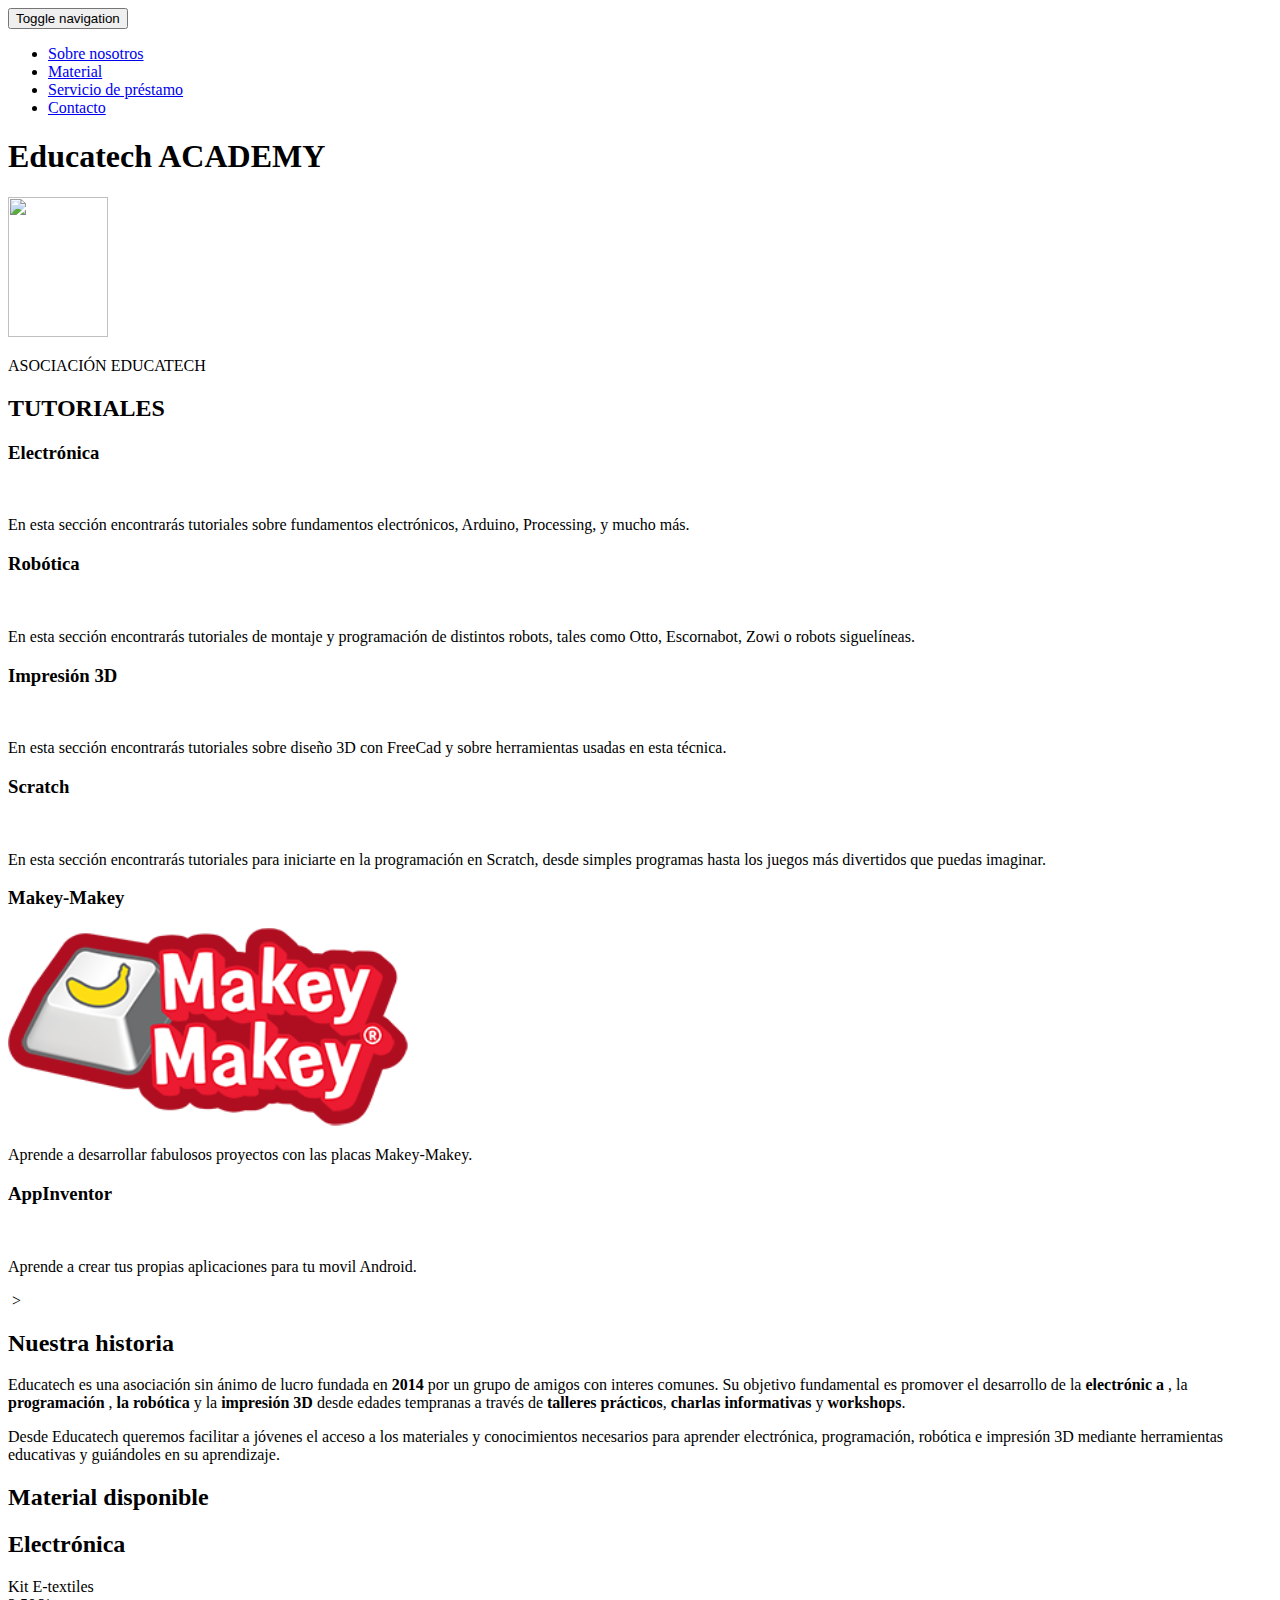
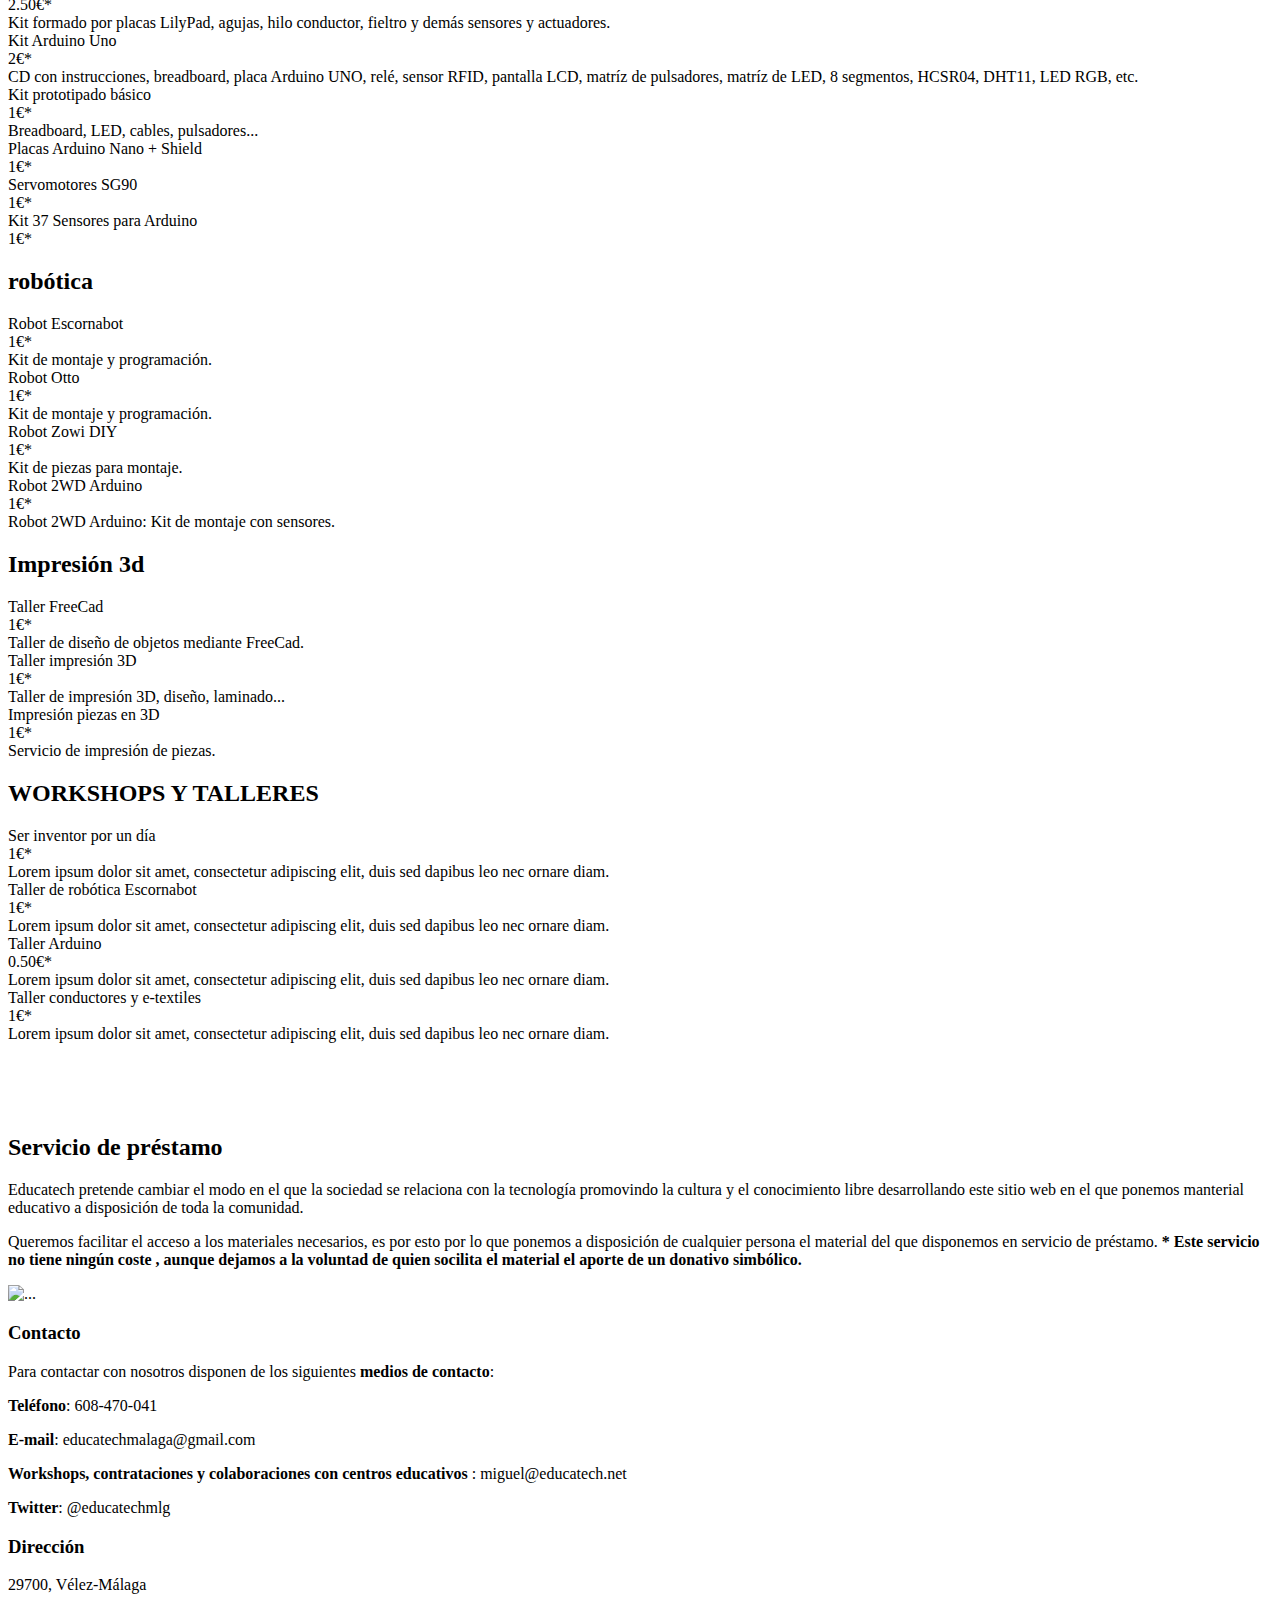
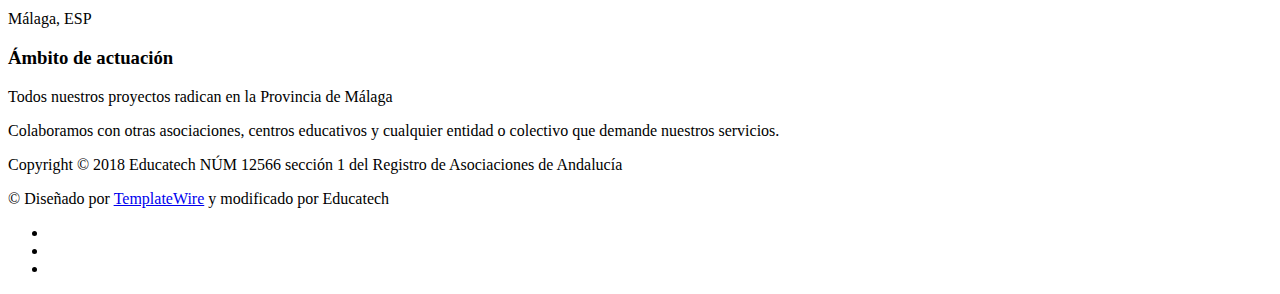
==== index.html @ e9350390 "Changes" ====
<!DOCTYPE html>
<html lang="en">
<head>
<meta charset="utf-8">
<meta name="viewport" content="width=device-width, initial-scale=1">
<title>Educatech Academy</title>
<meta name="description" content="">
<meta name="Asociación Educatech" content="">

<!-- Favicons
    ================================================== -->
<link rel="shortcut icon" href="img/FAVICON.png" type="image/x-icon">
<link rel="apple-touch-icon" href="img/FAVICON.png">
<link rel="apple-touch-icon" sizes="72x72"href="img/FAVICON.png">
<link rel="apple-touch-icon" sizes="114x114" href="img/FAVICON.png">

<!-- Bootstrap -->
<link rel="stylesheet" type="text/css"  href="css/bootstrap.css">
<link rel="stylesheet" type="text/css" href="fonts/font-awesome/css/font-awesome.css">

<!-- Stylesheet
    ================================================== -->
<link rel="stylesheet" type="text/css"  href="css/style.css">
<link href="https://fonts.googleapis.com/css?family=Raleway:300,400,500,600,700" rel="stylesheet">
<link href="https://fonts.googleapis.com/css?family=Open+Sans:300,400,600,700" rel="stylesheet">
<link href="https://fonts.googleapis.com/css?family=Rochester" rel="stylesheet">

<!-- HTML5 shim and Respond.js for IE8 support of HTML5 elements and media queries -->
<!-- WARNING: Respond.js doesn't work if you view the page via file:// -->
<!--[if lt IE 9]>
      <script src="https://oss.maxcdn.com/html5shiv/3.7.2/html5shiv.min.js"></script>
      <script src="https://oss.maxcdn.com/respond/1.4.2/respond.min.js"></script>
    <![endif]-->
</head>
<body id="page-top" data-spy="scroll" data-target=".navbar-fixed-top">
<!-- Navigation
    ==========================================-->
<nav id="menu" class="navbar navbar-default navbar-fixed-top">
  <div class="container"> 
    <!-- Brand and toggle get grouped for better mobile display -->
    <div class="navbar-header">
      <button type="button" class="navbar-toggle collapsed" data-toggle="collapse" data-target="#bs-example-navbar-collapse-1"> <span class="sr-only">Toggle navigation</span> <span class="icon-bar"></span> <span class="icon-bar"></span> <span class="icon-bar"></span> </button>
    </div>
    
    <!-- Collect the nav links, forms, and other content for toggling -->
    <div class="collapse navbar-collapse" id="bs-example-navbar-collapse-1">
      <ul class="nav navbar-nav">
        <li><a href="#about" class="page-scroll">Sobre nosotros</a></li>
        <li><a href="#restaurant-menu" class="page-scroll">Material</a></li>
        <li><a href="#team" class="page-scroll">Servicio de préstamo</a></li>
        <li><a href="#contact" class="page-scroll">Contacto</a></li>
      </ul>
    </div>
    <!-- /.navbar-collapse --> 
  </div>
</nav>
<!-- Header -->
<header id="header">
  <div class="intro">
    <div class="overlay">
      <div class="container">
        <div class="row">
          <div class="intro-text">
            <h1>Educatech ACADEMY</h1>
                        <img src="img/16121760_689491054571419_147213412_o.png" alt="" width="100" height="140" class="img-circle"/>

            <p>ASOCIACIÓN EDUCATECH</p>
          </div>
        </div>
      </div>
    </div>
  </div>
</header>
<!-- Features Section -->
<div id="features" class="text-center">
  <div class="container">
    <div class="section-title">
      <h2>TUTORIALES</h2>
    </div>
    <div class="row">
      <div class="col-xs-12 col-sm-4">
        <div class="features-item">
          <h3>Electrónica</h3>
          <img src="img/Captura.PNG"class="img-responsive alert-dismissable" alt="">
          <p class="text text-justify">En esta sección encontrarás tutoriales sobre fundamentos electrónicos, Arduino, Processing, y mucho más. </p>
        </div>
      </div>
      <div class="col-xs-12 col-sm-4">
        <div class="features-item">
          <h3>Robótica</h3>
          <img src="img/Sin título-1.png" class="img-responsive" alt="">
          <p class="text text-justify">En esta sección encontrarás tutoriales de montaje y programación de distintos robots, tales como Otto, Escornabot, Zowi o robots siguelíneas.</p>
        </div>
      </div>
      <div class="col-xs-12 col-sm-4">
        <div class="features-item">
          <h3>Impresión 3D</h3>
          <img src="img/Sin título-2.png" class="img-responsive" alt="">
          <p class="text text-justify">En esta sección encontrarás tutoriales sobre diseño 3D con FreeCad y sobre herramientas usadas en esta técnica.</p>
        </div>
      </div>
    </div>
    
    
     <div class="row">
      <div class="col-xs-12 col-sm-4">
        <div class="features-item">
          <h3>Scratch</h3>
          <img src="img/scratch1.png"class="img-responsive alert-dismissable" alt="">
          <p class="text text-justify">En esta sección encontrarás tutoriales para iniciarte en la programación en Scratch, desde simples programas hasta los juegos más divertidos que puedas imaginar. </p>
        </div>
      </div>
      <div class="col-xs-12 col-sm-4">
        <div class="features-item">
        
          <h3>Makey-Makey</h3>
                    <p class="text text-justify"> </p> 

          <img src="img/logo.png" alt="" width="400" class="img-responsive">
          <p class="text text-justify">Aprende a desarrollar fabulosos proyectos con las placas Makey-Makey.</p>
        </div>
      </div>
      <div class="col-xs-12 col-sm-4">
        <div class="features-item">
          <h3>AppInventor </h3>
          <img src="img/app.PNG" alt="" width="175" class="img-responsive">
          <p class="text text-justify">Aprende a crear tus propias aplicaciones para tu movil Android.</p>
        </div>
      </div>
      
      
      
      
    </div>
    
    
    
    
    
    
  </div>
</div>
<!-- About Section -->
<div id="about">
  <div class="container-fluid">
    <div class="row"> 
      <div class="col-xs-12 col-md-6 about-img  "> &nbsp;></div>
      <div class="col-xs-12 col-md-3 col-md-offset-1">
        <div class="about-text">
          <div class="section-title">
            <h2>Nuestra historia</h2>
          </div>
          <p class="text text-justify"> Educatech es una asociación  sin ánimo de lucro fundada en   <strong>2014</strong>   por un grupo de amigos con interes comunes.    Su objetivo fundamental es promover el desarrollo de la <strong> electrónic a</strong> , la <strong>  programación </strong>, <strong> la robótica</strong> y la <strong>  impresión 3D</strong> desde edades tempranas a través de <strong> talleres prácticos</strong>, <strong> charlas informativas</strong> y <strong>workshops</strong>.</p>
          <p class="text text-justify">Desde Educatech queremos facilitar a jóvenes el acceso a los materiales y conocimientos necesarios para aprender electrónica, programación, robótica e impresión 3D mediante herramientas educativas y guiándoles en su aprendizaje.</p>
        </div>
      </div>
    </div>
  </div>
</div>
<!-- Restaurant Menu Section -->
<div id="restaurant-menu">
  <div class="container">
    <div class="section-title text-center">
      <h2>Material disponible </h2>
    </div>
    <div class="row">
      <div class="col-xs-12 col-sm-6">
        <div class="menu-section">
          <h2 class="menu-section-title">Electrónica </h2>
          <div class="menu-item">
            <div class="menu-item-name">Kit E-textiles</div>
            <div class="menu-item-price">2.50€*</div>
            <div class="menu-item-description"> Kit formado por placas LilyPad, agujas, hilo conductor, fieltro y demás sensores y actuadores. </div>
          </div>
          <div class="menu-item">
            <div class="menu-item-name">Kit Arduino Uno</div>
            <div class="menu-item-price">2€* </div>
            <div class="menu-item-description"> CD con instrucciones, breadboard, placa Arduino UNO, relé, sensor RFID, pantalla LCD, matríz de pulsadores, matríz de LED, 8 segmentos, HCSR04, DHT11, LED RGB, etc. </div>
          </div>
          <div class="menu-item">
            <div class="menu-item-name">Kit prototipado básico</div>
            <div class="menu-item-price"> 1€* </div>
            <div class="menu-item-description">Breadboard, LED, cables, pulsadores... </div>
          </div>
          <div class="menu-item">
            <div class="menu-item-name">Placas Arduino Nano + Shield</div>
            <div class="menu-item-price"> 1€* </div>
            <div class="menu-item-description">  </div>
          </div>
          <div class="menu-item">
            <div class="menu-item-name"> Servomotores SG90</div>
            <div class="menu-item-price"> 1€* </div>
            <div class="menu-item-description">  </div>
          </div>
          <div class="menu-item">
            <div class="menu-item-name">Kit 37 Sensores para Arduino</div>
            <div class="menu-item-price"> 1€* </div>
            <div class="menu-item-description">  </div>
          </div>
        </div>
      </div>
      <div class="col-xs-12 col-sm-6">
        <div class="menu-section">
          <h2 class="menu-section-title">robótica</h2>
          <div class="menu-item">
            <div class="menu-item-name">Robot Escornabot</div>
            <div class="menu-item-price"> 1€* </div>
            <div class="menu-item-description"> Kit de montaje y programación. </div>
          </div>
          <div class="menu-item">
            <div class="menu-item-name">Robot Otto</div>
            <div class="menu-item-price"> 1€* </div>
            <div class="menu-item-description"> Kit de montaje y programación. </div>
          </div>
          <div class="menu-item">
            <div class="menu-item-name">Robot Zowi DIY</div>
            <div class="menu-item-price"> 1€* </div>
            <div class="menu-item-description">Kit de piezas para montaje. </div>
          </div>
           <div class="menu-item">
            <div class="menu-item-name">Robot 2WD Arduino</div>
            <div class="menu-item-price"> 1€* </div>
            <div class="menu-item-description"> Robot 2WD Arduino: Kit de montaje con sensores. </div>
          </div>
        </div>
      </div>
    </div>
    <div class="row">
      <div class="col-xs-12 col-sm-6">
        <div class="menu-section">
          <h2 class="menu-section-title">Impresión 3d</h2>
          <div class="menu-item">
            <div class="menu-item-name">Taller FreeCad</div>
            <div class="menu-item-price"> 1€* </div>
            <div class="menu-item-description"> Taller de diseño de objetos mediante FreeCad. </div>
          </div>
          <div class="menu-item">
            <div class="menu-item-name">Taller impresión 3D</div>
            <div class="menu-item-price">1€* </div>
            <div class="menu-item-description"> Taller de  impresión 3D, diseño, laminado... </div>
          </div>
          <div class="menu-item">
            <div class="menu-item-name">Impresión piezas en 3D</div>
            <div class="menu-item-price"> 1€* </div>
            <div class="menu-item-description"> Servicio de impresión de piezas. </div>
          </div>
         
        </div>
      </div>
      <div class="col-xs-12 col-sm-6">
        <div class="menu-section">
          <h2 class="menu-section-title">WORKSHOPS Y TALLERES</h2>
          <div class="menu-item">
            <div class="menu-item-name">Ser inventor por un día</div>
            <div class="menu-item-price"> 1€* </div>
            <div class="menu-item-description"> Lorem ipsum dolor sit amet, consectetur adipiscing elit, duis sed dapibus leo nec ornare diam. </div>
          </div>
          <div class="menu-item">
            <div class="menu-item-name"> Taller de robótica Escornabot</div>
            <div class="menu-item-price"> 1€* </div>
            <div class="menu-item-description"> Lorem ipsum dolor sit amet, consectetur adipiscing elit, duis sed dapibus leo nec ornare diam. </div>
          </div>
          <div class="menu-item">
            <div class="menu-item-name">Taller Arduino</div>
            <div class="menu-item-price"> 0.50€* </div>
            <div class="menu-item-description"> Lorem ipsum dolor sit amet, consectetur adipiscing elit, duis sed dapibus leo nec ornare diam. </div>
          </div>
        
           <div class="menu-item">
            <div class="menu-item-name">Taller conductores y e-textiles</div>
            <div class="menu-item-price"> 1€* </div>
            <div class="menu-item-description"> Lorem ipsum dolor sit amet, consectetur adipiscing elit, duis sed dapibus leo nec ornare diam. </div>
          </div>
        </div>
      </div>
    </div>
  </div>
</div>
<!-- Gallery Section -->
<div id="gallery">
  <div class="container-fluid">
    <div class="row">
      <div class="col-xs-6 col-md-3">
        <div class="gallery-item"> <img src="img/2.PNG" class="img-responsive" alt=""></div>
      </div>
      <div class="col-xs-6 col-md-3">
        <div class="gallery-item"> <img src="img/3.PNG" class="img-responsive" alt=""></div>
      </div>
      <div class="col-xs-6 col-md-3">
        <div class="gallery-item"> <img src="img/4.PNG" class="img-responsive" alt=""></div>
      </div>
      <div class="col-xs-6 col-md-3">
        <div class="gallery-item"> <img src="img/nano.PNG" class="img-responsive" alt=""></div>
      </div>
    </div>
  </div>
</div>
<!-- Team Section -->
<div id="team">
  <div class="container">
    <div id="row">
      <div class="col-md-6">
        <div class="col-md-10 col-md-offset-1">
          <div class="section-title">
            <h2>Servicio de préstamo</h2>
          </div>
          <p class="text text-justify">Educatech pretende cambiar el modo en el que la sociedad se relaciona con la tecnología promovindo la cultura y el conocimiento libre desarrollando este sitio web en el que ponemos manterial educativo a disposición de toda la comunidad.</p>
          <p class="text text-justify">Queremos facilitar el acceso a los materiales necesarios, es por esto por lo que ponemos a disposición de cualquier persona el material del que disponemos en servicio de préstamo. <strong>* Este servicio no tiene ningún coste , aunque dejamos a la voluntad de quien socilita el material el aporte de un donativo simbólico.</strong></p>
        </div>
      </div>
      <div class="col-md-6">
        <div class="team-img"><img src="img/20190119_164542.jpg" alt="..."></div>
      </div>
    </div>
  </div>
</div>
<!-- Contact Section -->
<div id="contact" class="text-center">
  <div class="container text-center">
    <div class="col-md-4">
      <h3>Contacto</h3>
      <div class="contact-item">
        <p>Para contactar con nosotros disponen de los siguientes<strong> medios de contacto</strong>:</p>
        <p><strong>Teléfono</strong>:  608-470-041</p>
                <p><strong>E-mail</strong>: educatechmalaga@gmail.com</p>
                                <p><strong>Workshops, contrataciones y colaboraciones con centros educativos </strong>: miguel@educatech.net</p>

                                <p><strong>Twitter</strong>: @educatechmlg</p>


      </div>
    </div>
    <div class="col-md-4">
      <h3>Dirección</h3>
      <div class="contact-item">
        <p>29700, Vélez-Málaga</p>
        <p>Málaga, ESP</p>
      </div>
    </div>
    <div class="col-md-4">
      <h3>Ámbito de actuación</h3>
      <div class="contact-item">
        <p>Todos nuestros proyectos radican en la Provincia de Málaga</p>
        <p>Colaboramos con otras asociaciones, centros educativos y cualquier entidad o colectivo que demande nuestros servicios. </p>
      </div>
    </div>
  </div>
 
<div id="footer">
  <div class="container text-center">
    <div class="col-md-6">
    <p> Copyright © 2018 Educatech NÚM 12566 sección 1 del Registro de Asociaciones de Andalucía </p>
      <p>&copy; Diseñado por  <a href="http://www.templatewire.com" rel="nofollow">TemplateWire</a> y modificado por Educatech</p>
    </div>
    <div class="col-md-6">
      <div class="social">
        <ul>
        <li><a href="https://www.facebook.com/educatechmalaga/?fref=ts"><em class="fa fa-facebook"></em></a></li>
          <li><a href="https://twitter.com/EducatechMLG/"><i class="fa fa-twitter"></i></a></li>
          <li><a href="https://github.com/educatechmalaga/"><i class="fa fa-github"></i></a></li>
        </ul>
      </div>
    </div>
  </div>
</div>
<script type="text/javascript" src="js/jquery.1.11.1.js"></script> 
<script type="text/javascript" src="js/bootstrap.js"></script> 
<script type="text/javascript" src="js/SmoothScroll.js"></script> 
<script type="text/javascript" src="js/jqBootstrapValidation.js"></script> 
<script type="text/javascript" src="js/contact_me.js"></script> 
<script type="text/javascript" src="js/main.js"></script>
</body>
</html>
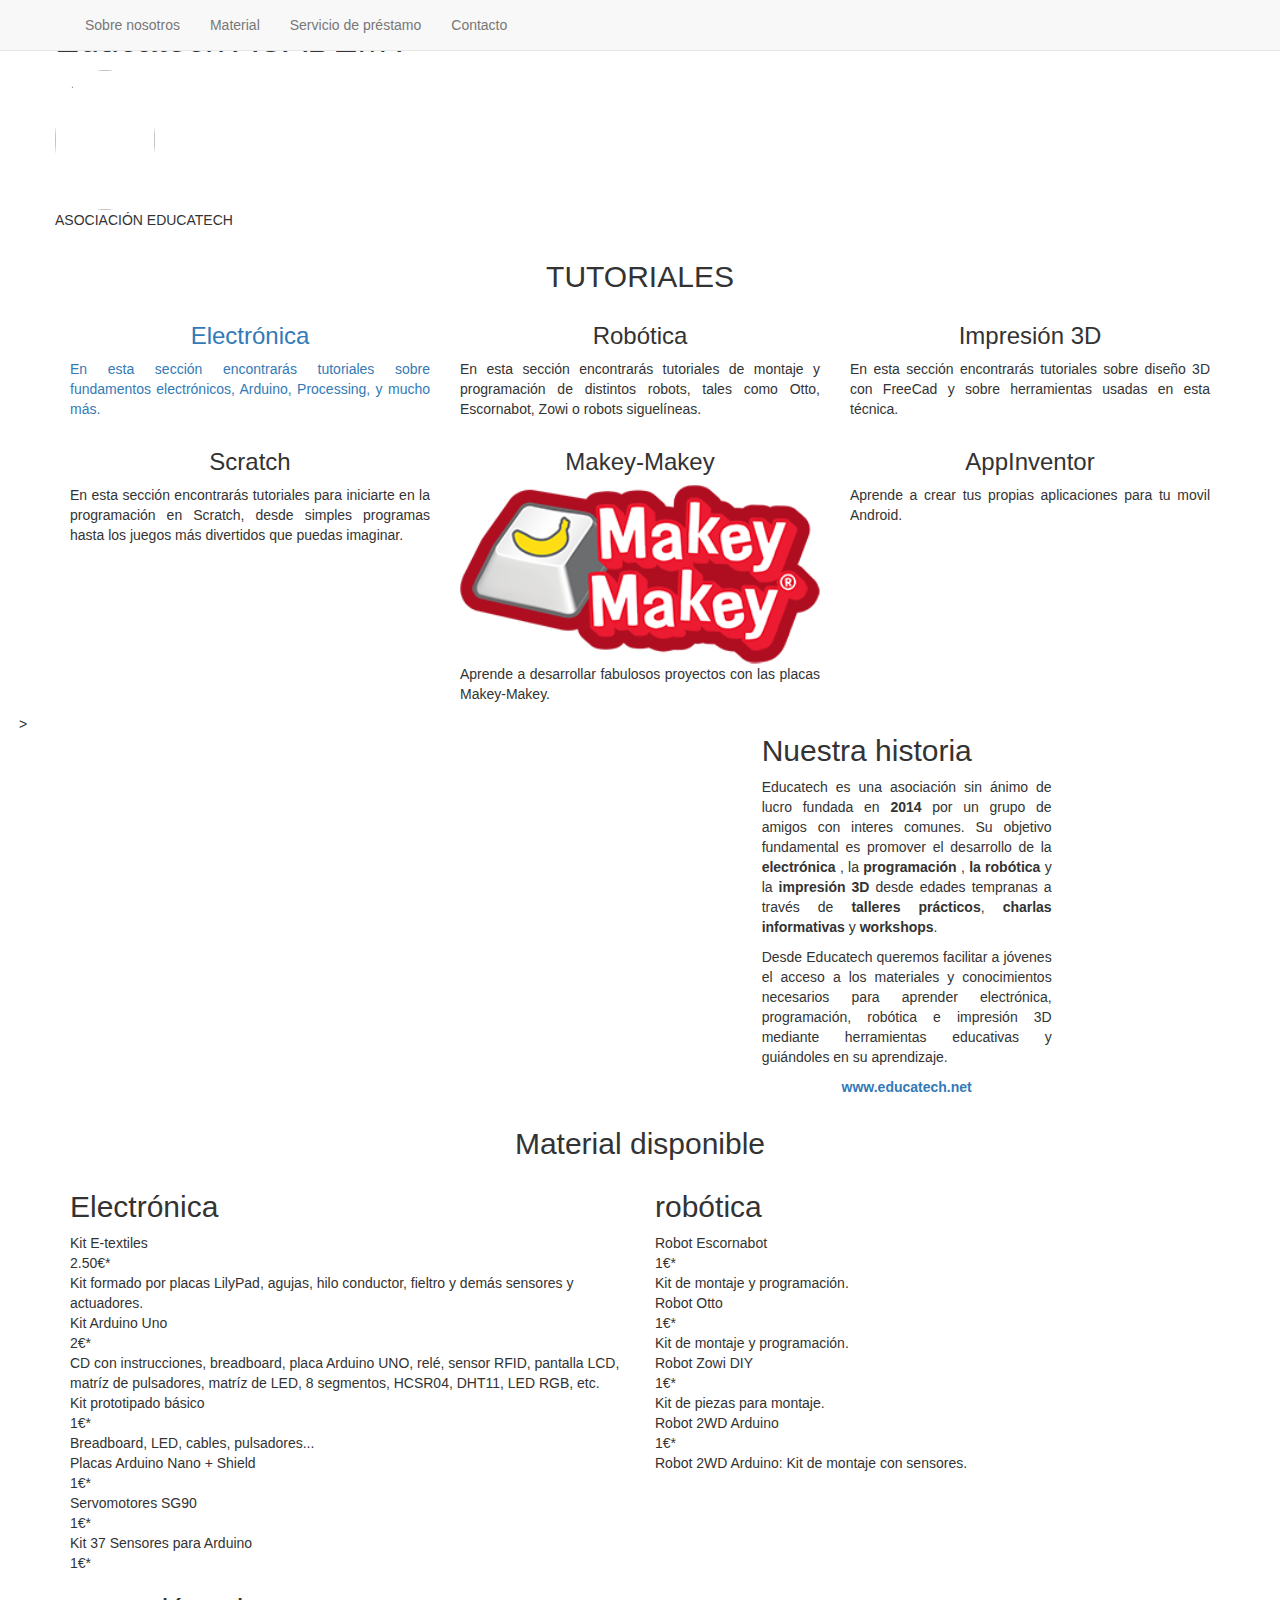
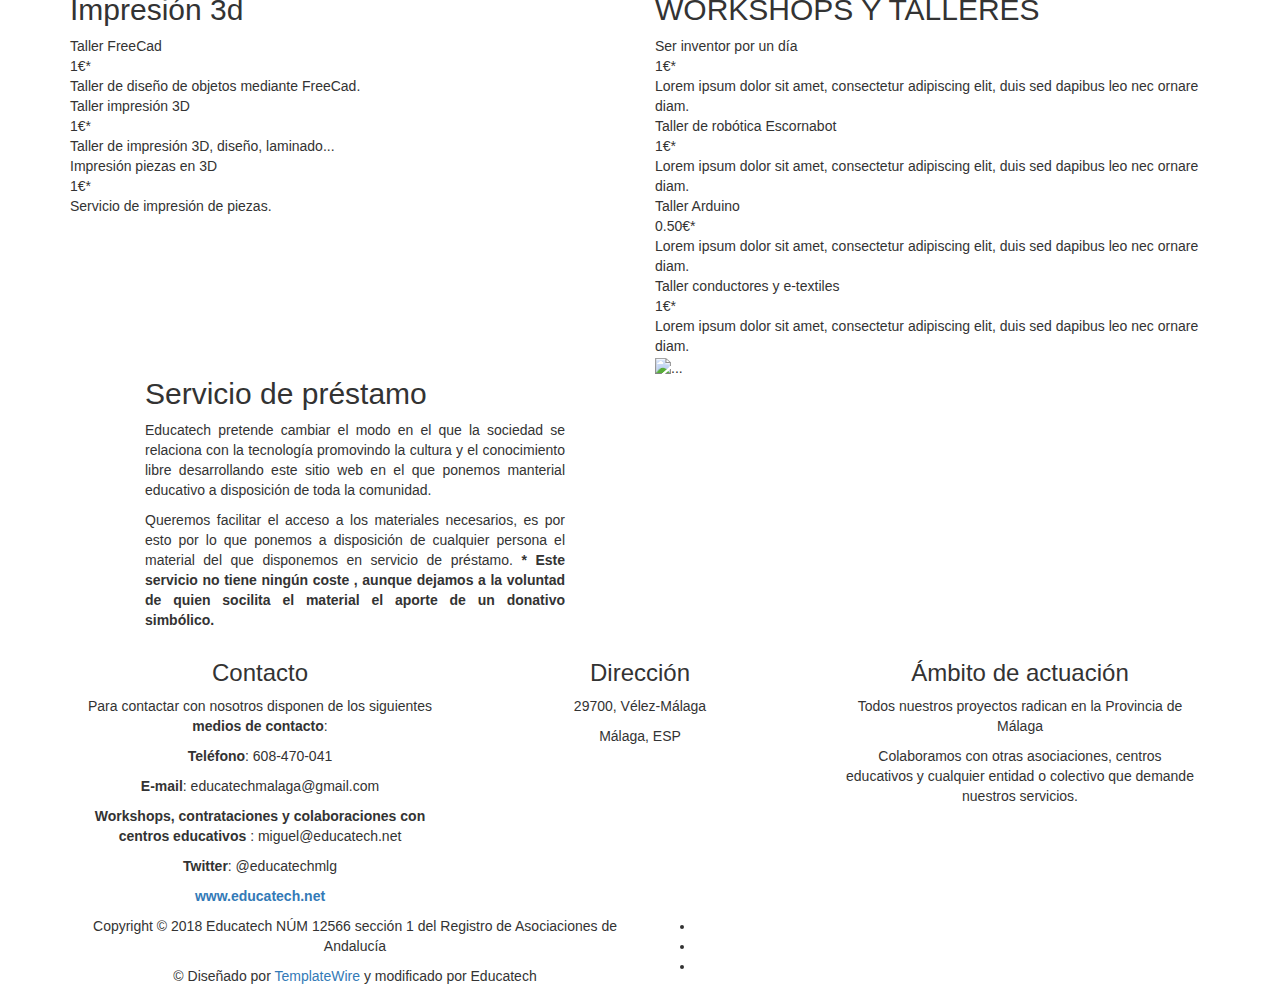
==== commit 63a26653: "Add more inde" ====
--- a/index.html
+++ b/index.html
@@ -41,12 +41,13 @@
     <div class="navbar-header">
       <button type="button" class="navbar-toggle collapsed" data-toggle="collapse" data-target="#bs-example-navbar-collapse-1"> <span class="sr-only">Toggle navigation</span> <span class="icon-bar"></span> <span class="icon-bar"></span> <span class="icon-bar"></span> </button>
     </div>
+   
     
     <!-- Collect the nav links, forms, and other content for toggling -->
     <div class="collapse navbar-collapse" id="bs-example-navbar-collapse-1">
       <ul class="nav navbar-nav">
         <li><a href="#about" class="page-scroll">Sobre nosotros</a></li>
-        <li><a href="#restaurant-menu" class="page-scroll">Material</a></li>
+        <li><a href="#material" class="page-scroll">Material</a></li>
         <li><a href="#team" class="page-scroll">Servicio de préstamo</a></li>
         <li><a href="#contact" class="page-scroll">Contacto</a></li>
       </ul>
@@ -79,11 +80,13 @@
     </div>
     <div class="row">
       <div class="col-xs-12 col-sm-4">
+       <a href="arduino.html" title="Electrónica" >
         <div class="features-item">
           <h3>Electrónica</h3>
           <img src="img/Captura.PNG"class="img-responsive alert-dismissable" alt="">
           <p class="text text-justify">En esta sección encontrarás tutoriales sobre fundamentos electrónicos, Arduino, Processing, y mucho más. </p>
         </div>
+        </a>
       </div>
       <div class="col-xs-12 col-sm-4">
         <div class="features-item">
@@ -150,15 +153,15 @@
           <div class="section-title">
             <h2>Nuestra historia</h2>
           </div>
-          <p class="text text-justify"> Educatech es una asociación  sin ánimo de lucro fundada en   <strong>2014</strong>   por un grupo de amigos con interes comunes.    Su objetivo fundamental es promover el desarrollo de la <strong> electrónic a</strong> , la <strong>  programación </strong>, <strong> la robótica</strong> y la <strong>  impresión 3D</strong> desde edades tempranas a través de <strong> talleres prácticos</strong>, <strong> charlas informativas</strong> y <strong>workshops</strong>.</p>
+          <p class="text text-justify"> Educatech es una asociación  sin ánimo de lucro fundada en   <strong>2014</strong>   por un grupo de amigos con interes comunes.    Su objetivo fundamental es promover el desarrollo de la <strong> electrónica</strong> , la <strong>  programación </strong>, <strong> la robótica</strong> y la <strong>  impresión 3D</strong> desde edades tempranas a través de <strong> talleres prácticos</strong>, <strong> charlas informativas</strong> y <strong>workshops</strong>.</p>
           <p class="text text-justify">Desde Educatech queremos facilitar a jóvenes el acceso a los materiales y conocimientos necesarios para aprender electrónica, programación, robótica e impresión 3D mediante herramientas educativas y guiándoles en su aprendizaje.</p>
-        </div>
+<a  href="http://www.educatech.net" ><p class="text-center"> <strong>www.educatech.net</strong></p>   </a>     </div>
       </div>
     </div>
   </div>
 </div>
 <!-- Restaurant Menu Section -->
-<div id="restaurant-menu">
+<div id="material">
   <div class="container">
     <div class="section-title text-center">
       <h2>Material disponible </h2>
@@ -327,7 +330,7 @@
 
                                 <p><strong>Twitter</strong>: @educatechmlg</p>
 
-
+<a href="http://www.educatech.net"><p><strong> www.educatech.net</strong></p></a>
       </div>
     </div>
     <div class="col-md-4">
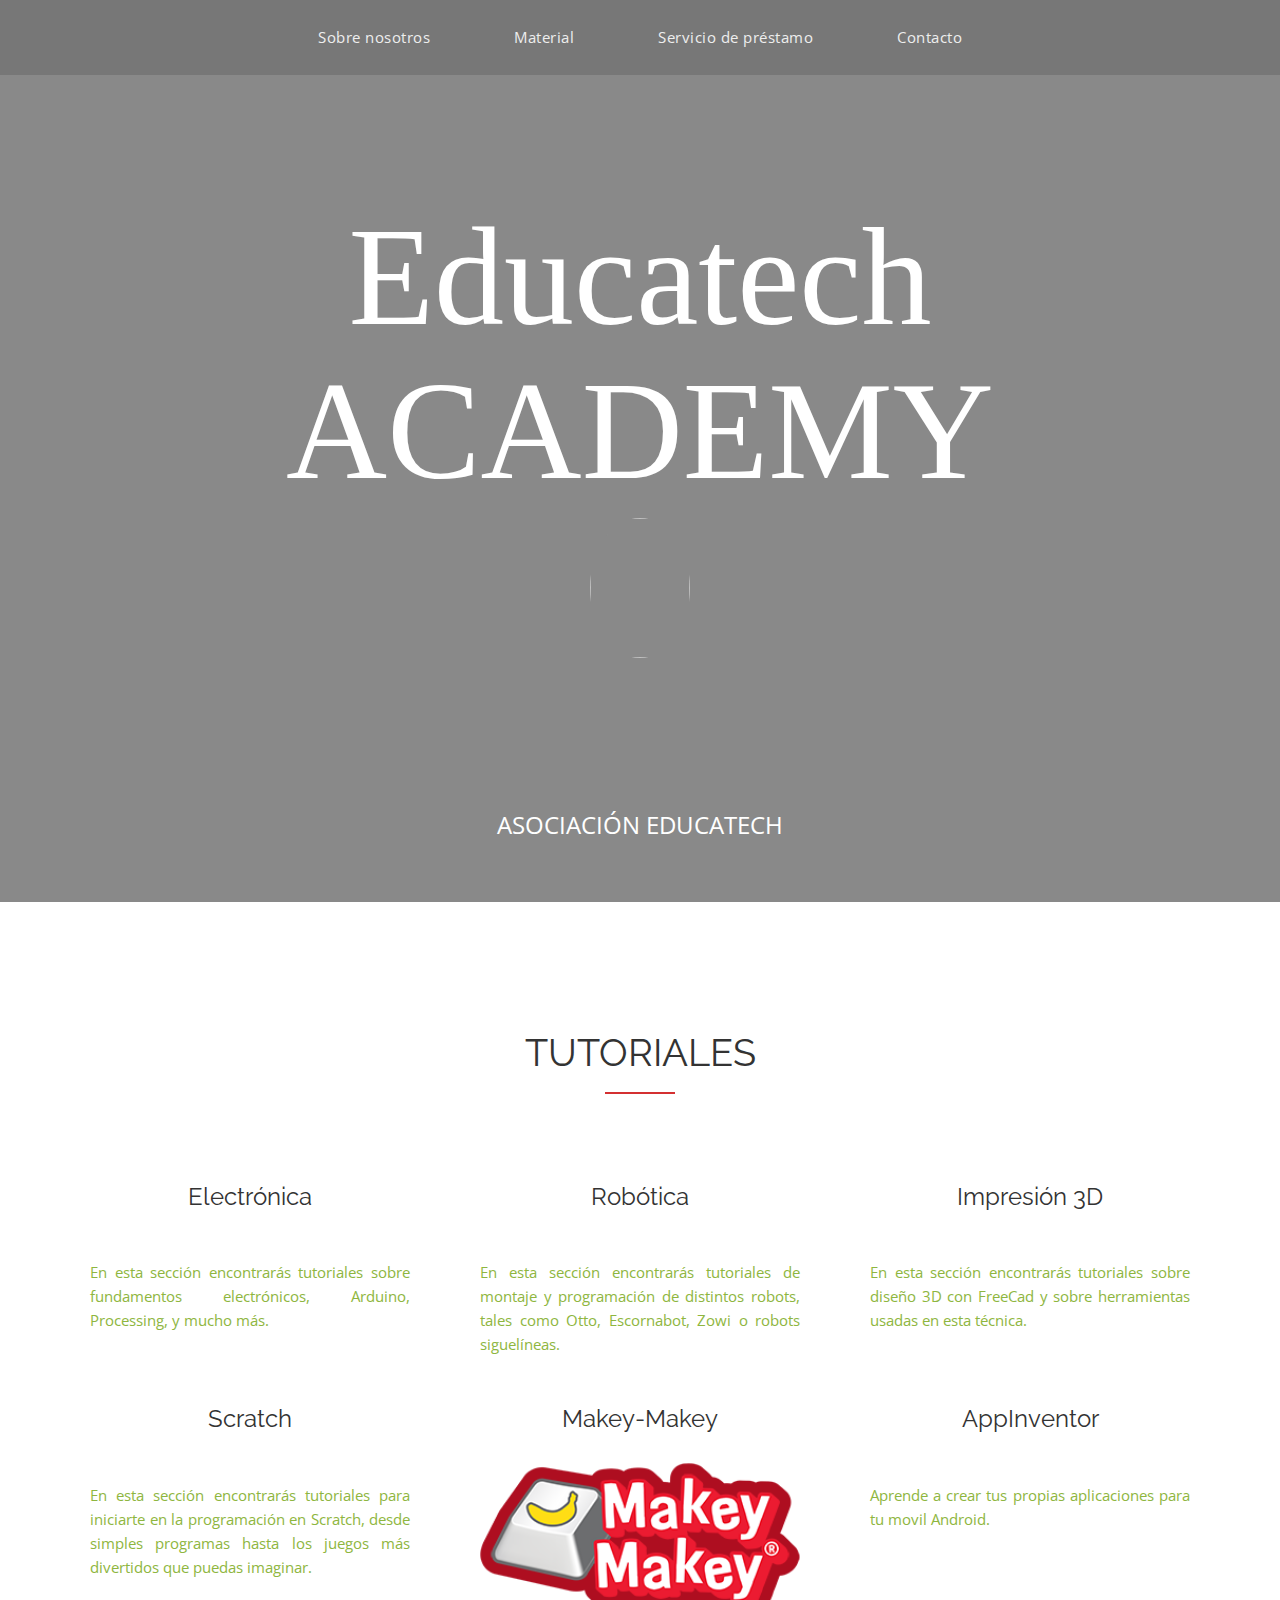
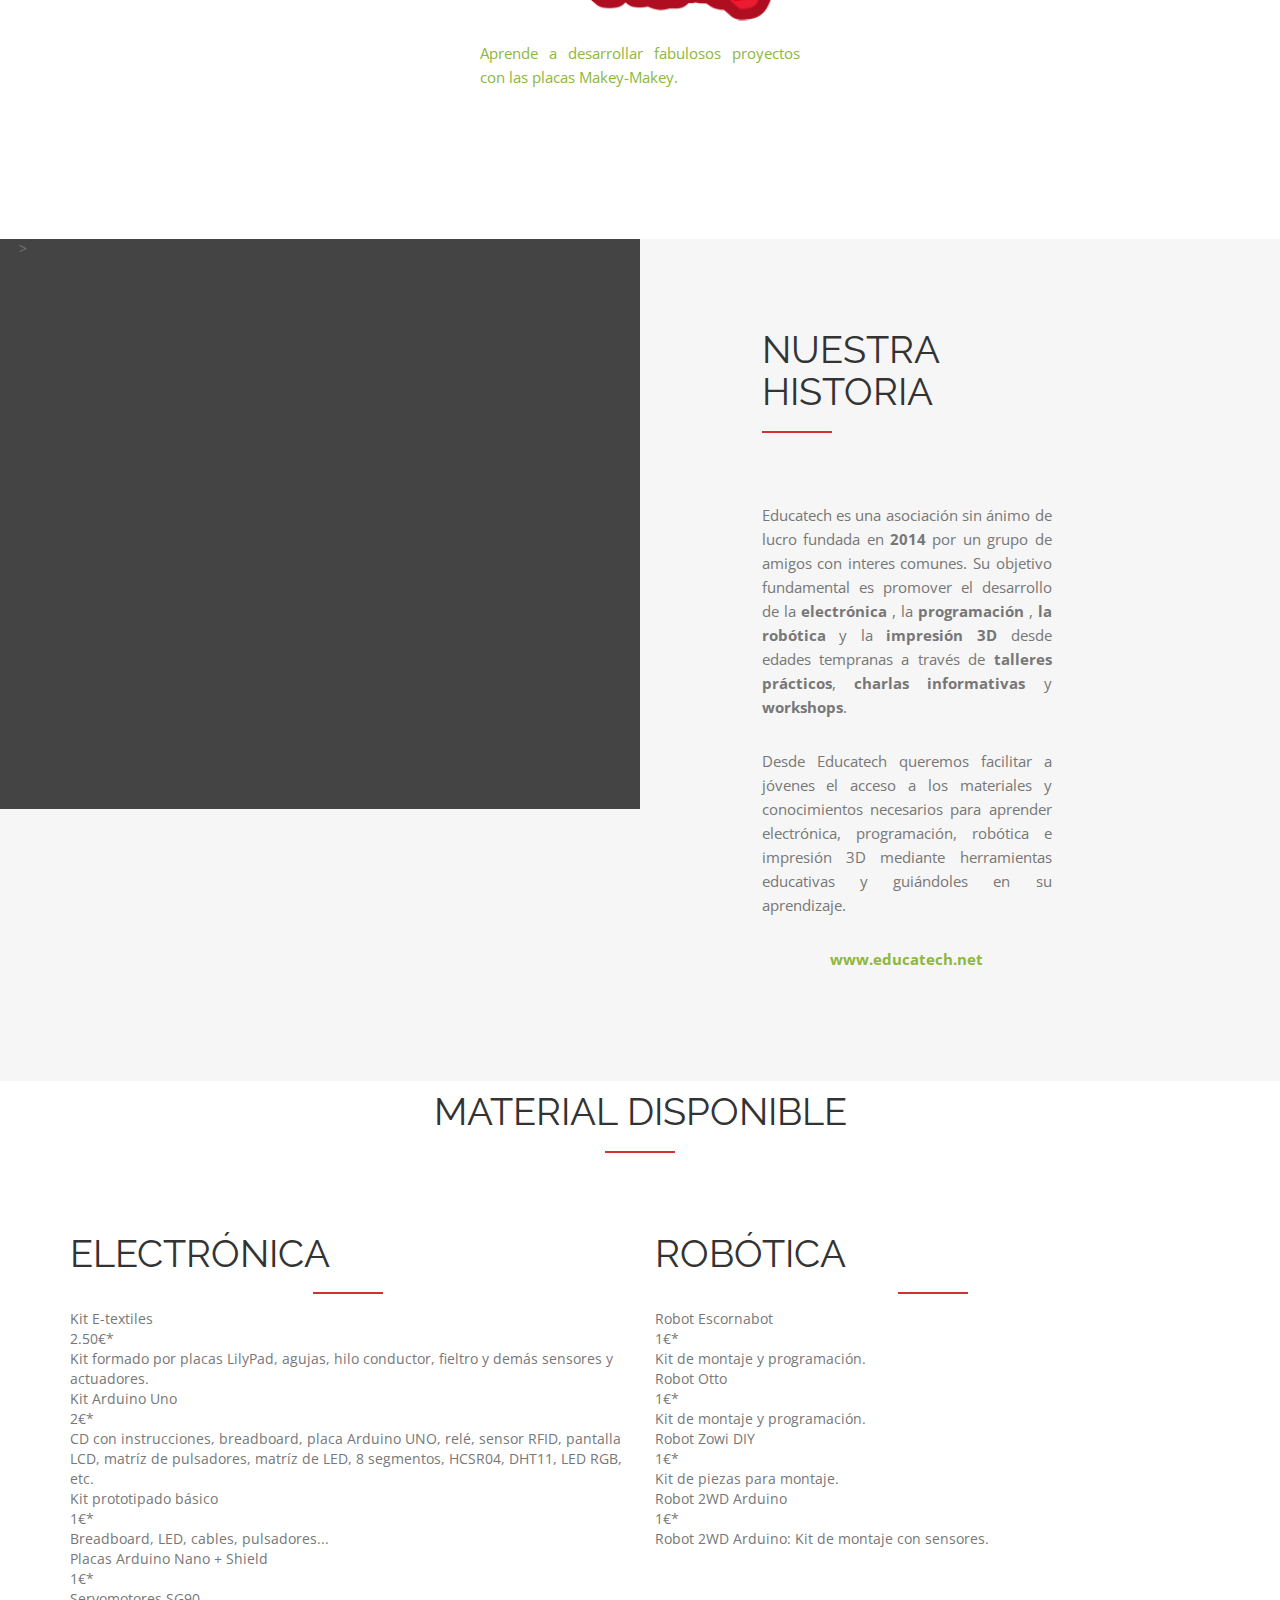
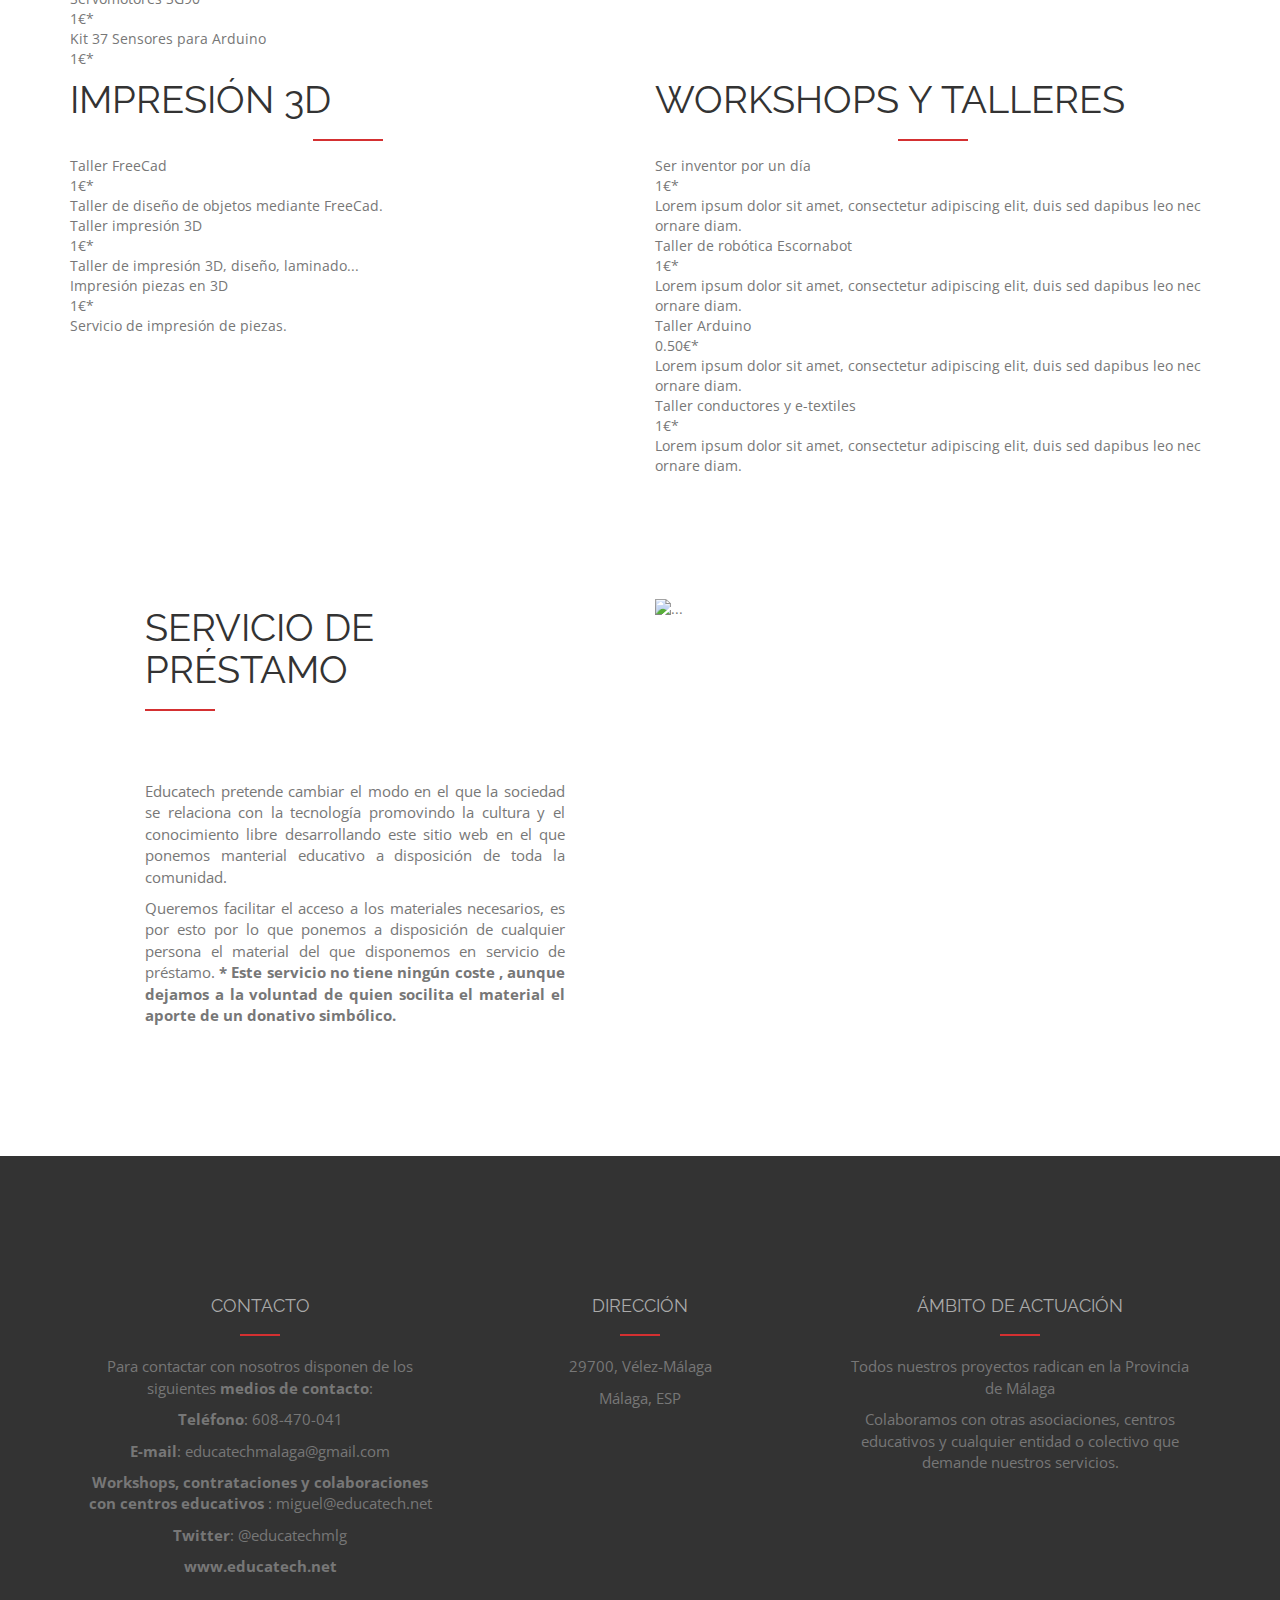
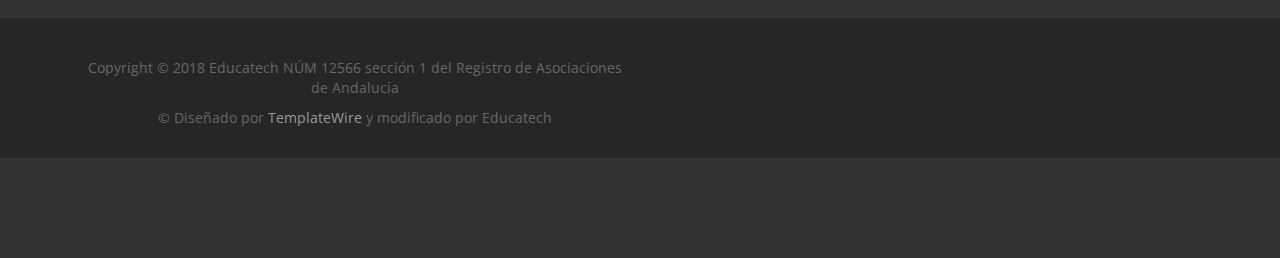
==== commit 3a50e7aa: "Add Links to  materials" ====
--- a/index.html
+++ b/index.html
@@ -89,31 +89,43 @@
         </a>
       </div>
       <div class="col-xs-12 col-sm-4">
+             <a href="robotica.html" title="Robótica" >
+
         <div class="features-item">
           <h3>Robótica</h3>
           <img src="img/Sin título-1.png" class="img-responsive" alt="">
           <p class="text text-justify">En esta sección encontrarás tutoriales de montaje y programación de distintos robots, tales como Otto, Escornabot, Zowi o robots siguelíneas.</p>
         </div>
-      </div>
-      <div class="col-xs-12 col-sm-4">
+      </div> 
+      </a>
+      <div class="col-xs-12 col-sm-4">
+             <a href="3d.html" title="Impresión 3D" >
+
         <div class="features-item">
           <h3>Impresión 3D</h3>
           <img src="img/Sin título-2.png" class="img-responsive" alt="">
           <p class="text text-justify">En esta sección encontrarás tutoriales sobre diseño 3D con FreeCad y sobre herramientas usadas en esta técnica.</p>
         </div>
       </div>
+      </a>
     </div>
     
     
      <div class="row">
       <div class="col-xs-12 col-sm-4">
+             <a href="scratch.html" title="Scratch" >
+
         <div class="features-item">
           <h3>Scratch</h3>
           <img src="img/scratch1.png"class="img-responsive alert-dismissable" alt="">
           <p class="text text-justify">En esta sección encontrarás tutoriales para iniciarte en la programación en Scratch, desde simples programas hasta los juegos más divertidos que puedas imaginar. </p>
         </div>
-      </div>
-      <div class="col-xs-12 col-sm-4">
+        </a>
+      </div>
+      <div class="col-xs-12 col-sm-4">
+        
+        <a href="makey makey.html" title="Makey Makey" >
+
         <div class="features-item">
         
           <h3>Makey-Makey</h3>
@@ -122,13 +134,17 @@
           <img src="img/logo.png" alt="" width="400" class="img-responsive">
           <p class="text text-justify">Aprende a desarrollar fabulosos proyectos con las placas Makey-Makey.</p>
         </div>
-      </div>
-      <div class="col-xs-12 col-sm-4">
+        </a>
+      </div>
+      <div class="col-xs-12 col-sm-4">
+             <a href="app inventor.html" title="App Inventor" >
+
         <div class="features-item">
           <h3>AppInventor </h3>
           <img src="img/app.PNG" alt="" width="175" class="img-responsive">
           <p class="text text-justify">Aprende a crear tus propias aplicaciones para tu movil Android.</p>
         </div>
+        </a>
       </div>
       
       
--- a/css/style.css
+++ b/css/style.css
@@ -0,0 +1,437 @@
+body, html {
+	font-family: 'Open Sans', serif;
+	text-rendering: optimizeLegibility !important;
+	-webkit-font-smoothing: antialiased !important;
+	color: #777;
+	font-weight: 400;
+	width: 100% !important;
+	height: 100% !important;
+}
+h1, h2, h3, h4 {
+	font-family: 'Raleway', sans-serif;
+}
+h2 {
+	font-weight: 400;
+	font-size: 38px;
+	color: #333;
+	text-transform: uppercase;
+	position: relative;
+	margin-top: 10px;
+	margin-bottom: 15px;
+	padding-bottom: 20px;
+}
+h2::after {
+	position: absolute;
+	content: "";
+	background: #d43031;
+	height: 2px;
+	width: 70px;
+	bottom: 0;
+	margin-left: -35px;
+	left: 50%;
+}
+h3 {
+	font-size: 24px;
+	font-weight: 400;
+	color: #333;
+}
+h4 {
+	font-size: 24px;
+	text-transform: uppercase;
+	font-weight: 400;
+	color: #333;
+}
+h5 {
+	text-transform: uppercase;
+	font-weight: 700;
+	line-height: 20px;
+}
+p {
+	font-size: 15px;
+}
+p.intro {
+	margin: 12px 0 0;
+	line-height: 24px;
+}
+a {
+	color: #8eb640;
+}
+a:hover, a:focus {
+	text-decoration: none;
+	color: #222;
+}
+ul, ol {
+	list-style: none;
+}
+ul, ol {
+	padding: 0;
+	webkit-padding: 0;
+	moz-padding: 0;
+}
+.btn:active, .btn.active {
+	background-image: none;
+	outline: 0;
+	-webkit-box-shadow: none;
+	box-shadow: none;
+}
+a:focus, .btn:focus, .btn:active:focus, .btn.active:focus, .btn.focus, .btn:active.focus, .btn.active.focus {
+	outline: none;
+	outline-offset: none;
+}
+/* Navigation */
+.navbar .navbar-nav {
+	display: inline-block;
+	float: none;
+	vertical-align: top;
+}
+.navbar .navbar-collapse {
+	text-align: center;
+}
+#menu {
+	padding: 20px;
+	transition: all 0.8s;
+}
+#menu.navbar-default {
+	background-color: #777777;
+	border-color: rgba(231, 231, 231, 0);
+}
+#menu.navbar-default .navbar-nav > li > a {
+	color: #eee;
+	font-weight: 400;
+	font-size: 15px;
+	padding: 5px 0;
+	border: 2px solid transparent;
+	letter-spacing: 0.5px;
+	margin: 0 40px 0 40px;
+}
+#menu.navbar-default .navbar-nav > li > a:hover {
+	color: #F30004;
+}
+.on {
+	background-color: #262626 !important;
+	padding: 0 !important;
+	padding: 10px 0 !important;
+}
+.navbar-default .navbar-nav > .active > a, .navbar-default .navbar-nav > .active > a:hover, .navbar-default .navbar-nav > .active > a:focus {
+	color: #FDFDFD !important;
+	background-color: #777777;
+}
+.navbar-toggle {
+	border-radius: 0;
+}
+.navbar-default .navbar-toggle:hover, .navbar-default .navbar-toggle:focus {
+	background-color: #FFFFFF;
+	border-color: #d43031;
+}
+.navbar-default .navbar-toggle .icon-bar {
+	background-color: #FFF;
+}
+.navbar-default .navbar-toggle:hover>.icon-bar {
+	background-color: #FFF;
+}
+.section-title {
+	margin-bottom: 70px;
+}
+.section-title .overlay {
+	padding: 80px 0;
+	background: rgba(0, 0, 0, 0.7);
+}
+.section-title p {
+	font-size: 22px;
+}
+.section-title hr {
+	margin: 0 auto;
+	margin-bottom: 40px;
+}
+.btn-custom {
+	text-transform: uppercase;
+	color: #777;
+	background-color: transparent;
+	border: 2px solid #777;
+	padding: 14px 20px;
+	margin: 0;
+	font-size: 15px;
+	font-weight: 500;
+	letter-spacing: 0.5px;
+	border-radius: 0;
+	margin-top: 20px;
+	transition: all 0.3s;
+}
+.btn-custom:hover, .btn-custom:focus, .btn-custom.focus, .btn-custom:active, .btn-custom.active {
+	color: #ddd;
+	border: 2px solid #d43031;
+	background-color: #d43031;
+}
+/* Header Section */
+.intro {
+	display: table;
+	width: 100%;
+	padding: 0;
+	background: url(../img/intro-bg.jpg) center center no-repeat;
+	background-color: #e5e5e5;
+	-webkit-background-size: cover;
+	-moz-background-size: cover;
+	background-size: cover;
+	-o-background-size: cover;
+}
+.intro .overlay {
+	background: rgba(0,0,0,0.4);
+}
+.intro h1 {
+	font-family: 'Rochester', cursive;
+	color: #fff;
+	font-size: 10em;
+	font-weight: 400;
+	margin-top: 0;
+}
+.intro span {
+	color: #a7c44c;
+	font-weight: 600;
+}
+.intro p {
+	color: #fff;
+	font-size: 24px;
+	font-weight: 400;
+	margin-top: 150px;
+}
+header .intro-text {
+	padding-top: 200px;
+	padding-bottom: 50px;
+	text-align: center;
+}
+/* Features Section */
+#features {
+	padding: 120px 0;
+}
+#features .features-item {
+	margin: 0 20px;
+}
+#features img {
+	margin: 30px auto 20px;
+}
+#features .about-img:before {
+	display: block;
+	content: '';
+	position: absolute;
+	top: 8px;
+	right: 8px;
+	bottom: 8px;
+	left: 8px;
+	border: 1px solid rgba(255, 255, 255, 0.5);
+}
+#features p {
+	line-height: 24px;
+	margin: 15px 0 30px;
+}
+/* About Section */
+#about {
+	padding: 0;
+	background: #f6f6f6;
+}
+#about h2::after {
+	bottom: 0;
+	margin-left: 0;
+	left: 0;
+}
+#about .about-text {
+	padding: 80px 0;
+}
+#about .about-img {
+	background: #444 url(../img/gallery-bg.jpg) center center no-repeat;
+	background-size: cover;
+	height: 570px;
+}
+#about p {
+	line-height: 24px;
+	margin: 15px 0 30px;
+}
+/* Menu Section */
+#restaurant-menu {
+	padding: 100px 0 60px 0;
+}
+#restaurant-menu img {
+	width: 300px;
+	box-shadow: 15px 0 #a7c44c;
+}
+#restaurant-menu h3 {
+	padding: 10px 0;
+	text-transform: uppercase;
+}
+#restaurant-menu .menu-section hr {
+	margin: 0 auto;
+}
+#restaurant-menu .menu-section {
+	margin: 0 20px 80px;
+}
+#restaurant-menu .menu-section-title {
+	font-size: 32px;
+	display: block;
+	font-weight: 400;
+	color: #444;
+	margin: 20px 0;
+	text-align: center;
+}
+#restaurant-menu .menu-item {
+	margin: 45px 0;
+	font-size: 18px;
+}
+#restaurant-menu .menu-item-name {
+	font-weight: 400;
+	font-size: 20px;
+	color: #444;
+	margin-bottom: 10px;
+}
+#restaurant-menu .menu-item-description {
+	font-size: 15px;
+	width: 85%;
+}
+#restaurant-menu .menu-item-price {
+	float: right;
+	font-weight: 400;
+	color: #555;
+	margin-top: -36px;
+}
+/* Gallery Section */
+#gallery {
+	padding: 0;
+}
+#gallery .gallery-item {
+	margin: 0 -15px;
+}
+/* Team Section */
+#team {
+	padding: 120px 0;
+}
+#team h2::after {
+	bottom: 0;
+	margin-left: 0;
+	left: 0;
+}
+#team img {
+	max-width: 550px;
+}
+#team .team-img {
+	display: inline-block;
+	position: relative;
+}
+/* Contact Section */
+#contact {
+	padding: 100px 0;
+	background: #333;
+}
+#contact .contact-item p {
+	font-size: 15px;
+	color: #777;
+}
+#contact .section-title {
+	margin-top: 60px;
+	margin-bottom: 40px;
+}
+#contact form {
+	padding: 0;
+}
+#contact h3 {
+	position: relative;
+	text-transform: uppercase;
+	font-size: 18px;
+	font-weight: 400;
+	color: #aaa;
+	padding: 20px 0;
+}
+#contact h3::after {
+	position: absolute;
+	content: "";
+	background: #d43031;
+	height: 2px;
+	width: 40px;
+	bottom: 0;
+	margin-left: -20px;
+	left: 50%;
+}
+#contact .text-danger {
+	color: #cc0033;
+	text-align: left;
+}
+label {
+	font-size: 12px;
+	font-weight: 400;
+	font-family: 'Open Sans', sans-serif;
+	float: left;
+}
+#contact .form-control {
+	display: block;
+	width: 100%;
+	padding: 6px 12px;
+	font-size: 16px;
+	line-height: 1.42857143;
+	color: #ccc;
+	background-color: rgba(255,255,255,.2);
+	background-image: none;
+	border: 0;
+	border-radius: 0;
+	-webkit-box-shadow: none;
+	box-shadow: none;
+	-webkit-transition: none;
+	-o-transition: none;
+	transition: none;
+}
+#contact .form-control:focus {
+	border-color: #999;
+	outline: 0;
+	-webkit-box-shadow: transparent;
+	box-shadow: transparent;
+}
+.form-control::-webkit-input-placeholder {
+color: #999;
+}
+.form-control:-moz-placeholder {
+color: #999;
+}
+.form-control::-moz-placeholder {
+color: #999;
+}
+.form-control:-ms-input-placeholder {
+color: #999;
+}
+#contact .contact-item {
+	margin: 20px 0 40px 0;
+}
+#contact .contact-item span {
+	font-weight: 400;
+	color: #aaa;
+	text-transform: uppercase;
+	margin-bottom: 6px;
+	display: inline-block;
+}
+/* Footer Section*/
+#footer {
+	background: #262626;
+	padding: 40px 0 20px 0;
+}
+#footer .social {
+	margin-top: -5px;
+	text-align: right;
+}
+#footer .social ul li {
+	display: inline-block;
+	margin: 0 15px;
+}
+#footer .social i.fa {
+	font-size: 24px;
+	padding: 4px;
+	color: #888;
+	transition: all 0.3s;
+}
+#footer .social i.fa:hover {
+	color: #eee;
+}
+#footer p {
+	font-size: 14px;
+	color: #666;
+}
+#footer a {
+	color: #999;
+}
+#footer a:hover {
+	color: #eee;
+}
